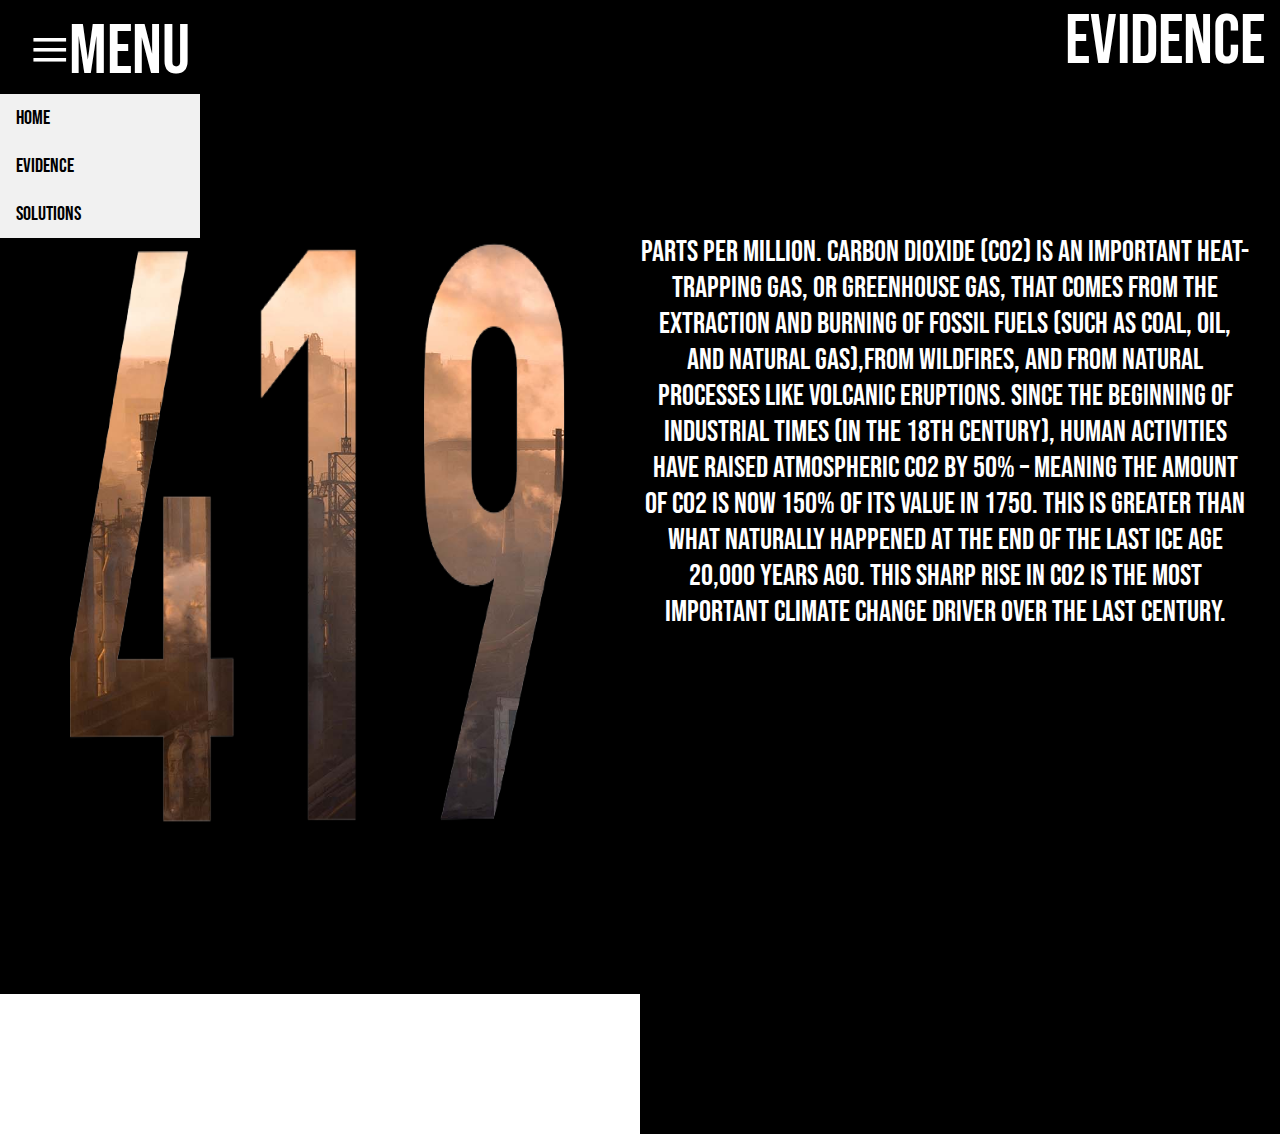
==== evidence.html @ 7bad2aaa "First push" ====
<!DOCTYPE html>
<html>
<head>
  <meta charset="utf-8">
  <meta name="viewport" content="width=device-width, initial-scale=1">
  <title>Evidence</title>
  <link rel="stylesheet" type="text/css" href="style2.css">
</head>
<body>
  
  <!-- <img class="bg" src="bg.jpeg" style="width: 100%; height: 100%;"> -->
 

  <div class="menuc">

  <div class="dropdown">
  <button class="dropbtn">≡MENU</button>
  <div class="dropdown-content">
   <a href="index.html">Home</a> 
   <a href="evidence.html">Evidence</a> 
   <a href="solutions.html">Solutions</a> 
  </div>
</div>


 <p class="t1">EVIDENCE</p>


</div>

<div class="container">


 <div class="col1">

    <img class="n1" src="419.png">

     
    <p class="tb">parts per million. Carbon dioxide (CO2) is an important
      heat-trapping gas, or greenhouse gas, that comes from the    extraction and burning of fossil fuels (such as coal, oil,  and natural gas),from wildfires, and from natural processes like volcanic eruptions. Since the beginning of industrial times (in the  18th century), human activities have raised atmospheric CO2 by  50% – meaning the amount of CO2 is now 150% of its value in 1750. This is greater than what naturally happened at the end of the last ice age 20,000 years ago. This sharp rise in CO2 is the most important climate change driver over the last century.</p>
    

     <!-- <img class="n2" src="11.png">

      <img class="n3" src="4s.png">
  
    <p class="t2" style="color: white; font-family:Bebas Neue; font-size: 30px;">inches since January 1993. Sea level rise is caused primarily by two factors related to global warming: the added water from melting ice sheets and glaciers, and the expansion of seawater as it warms.<br> 
      Global mean sea level provides an integrative measure of the state of the climate system, encompassing both the ocean and cryosphere (ice covered portions of Earth), and it can be viewed as an important indicator of what is happening to the climate in the present and what may happen in the future. Long-term changes in global mean sea level (GMSL) are predominantly driven by three processes:
      Ice Melt, Thermal Expansion, Land Water Storage
   </p>

   
    <p class="t3" style="color: white; font-family:Bebas Neue; font-size: 30px;">Degree Celsius since Preindustrial. Earth’s global average surface temperature in 2020 statistically tied with 2016 as the hottest year on record, continuing a long-term warming trend due to human activities. While Earth’s climate has changed throughout its history, the current warming is happening at a rate not seen in the past 10,000 years. The greenhouse effect is essential to life on Earth, but human-made emissions in the atmosphere are trapping and slowing heat loss to space. Five key greenhouse gases are carbon dioxide, nitrous oxide, methane, chlorofluorocarbons, and water vapor. While the Sun has played a role in past climate changes, the evidence shows the current warming cannot be explained by the Sun.</p> -->
   
  </div>
</body>
</html>
---- style2.css ----
@import url('https://fonts.googleapis.com/css2?family=Bebas+Neue&family=DM+Serif+Display&family=Reenie+Beanie&display=swap');

body {
    margin: 0px;
    background: url(bg.jpeg);
     background-repeat: no-repeat;
  background-size: cover;
  background-position: center;
  background-attachment: fixed;
  height: 100vh;
}

.menuc{
  display: flex;
  flex-direction: row;
  justify-content: space-between;
  background-color:black;
  color: white;
}

.dropbtn {
  background-color:black;
  color: white;
  padding-top: 10px;
  padding-right:200px;
  padding-left:30px;
  padding-bottom: 0px;
  font-family:"Bebas Neue";
  font-size: 70px;
  border: none;
}

.dropdown {
  position: relative;
  display: inline-block;
}

.dropdown-content {
  display: none;
  position: absolute;
  background-color: #f1f1f1;
  min-width: 200px;
  box-shadow: 0px 8px 16px 0px rgba(0,0,0,0.2);
  z-index: 1;
}

.dropdown-content a {
  color: black;
  padding: 12px 16px;
  text-decoration: none;
   font-family:"Bebas Neue";
   font-size: 20px;
  display: block;
}

.dropdown-content a:hover {background-color: #ddd;}

.dropdown:hover .dropdown-content {display: block;}

.dropdown:hover .dropbtn {background-color: black;}

.t1{
  margin: 0px;
  display: flex;
  justify-content: flex-end;
  background-color:black;
  color: white;
  padding-right:15px;
  font-family:"Bebas Neue";
  font-size: 70px;
}

.tb{
  margin: 0px;
  height: 100vh;
  background-color:black;
  color: white;
  font-family:"Bebas Neue";
  font-size: 30px;
  text-align: center;
  padding-top: 140px;
  padding-right: 30px;
}

.col1{
  display: flex;
  flex-direction: row;
  justify-content: center;
}

.n1{
width: 50%;
height: 100vh;
}

.n2{
  display: block;
  padding-top: 0px;
  padding-right:0px;
  padding-left:-20px;
  padding-bottom: 0px;
}

.n3{
  display: block;
  padding-top: 680px;
  padding-right:0px;
  padding-left:-20px;
  padding-bottom: 0px;
}


 /*.column01 {
  float: left;
  width: 50%;
  padding-top:800px;
  padding-right:0px;
  padding-left:650px;
  padding-bottom: 650px;
   height: 100vh; 
}

 .column02 {
  float: left;
  width: 50%;
  padding-top:100px;
  padding-right:0px;
  padding-left:80px;
   box-sizing: border-box;
 height: 100vh; 
}*/

 .container {
  display: flex;
  flex-direction: column;
}

.text-block {
  width: 50%;
  height: 100vh; 
  font-family:"Bebas Neue";
  font-size: 30px;
  position: absolute;
  top:120px;
  bottom: 0px;
  right: 0px;
  background-color: transparent;
  color: white;
  padding-left: 50px;
  padding-right: -30px;
}
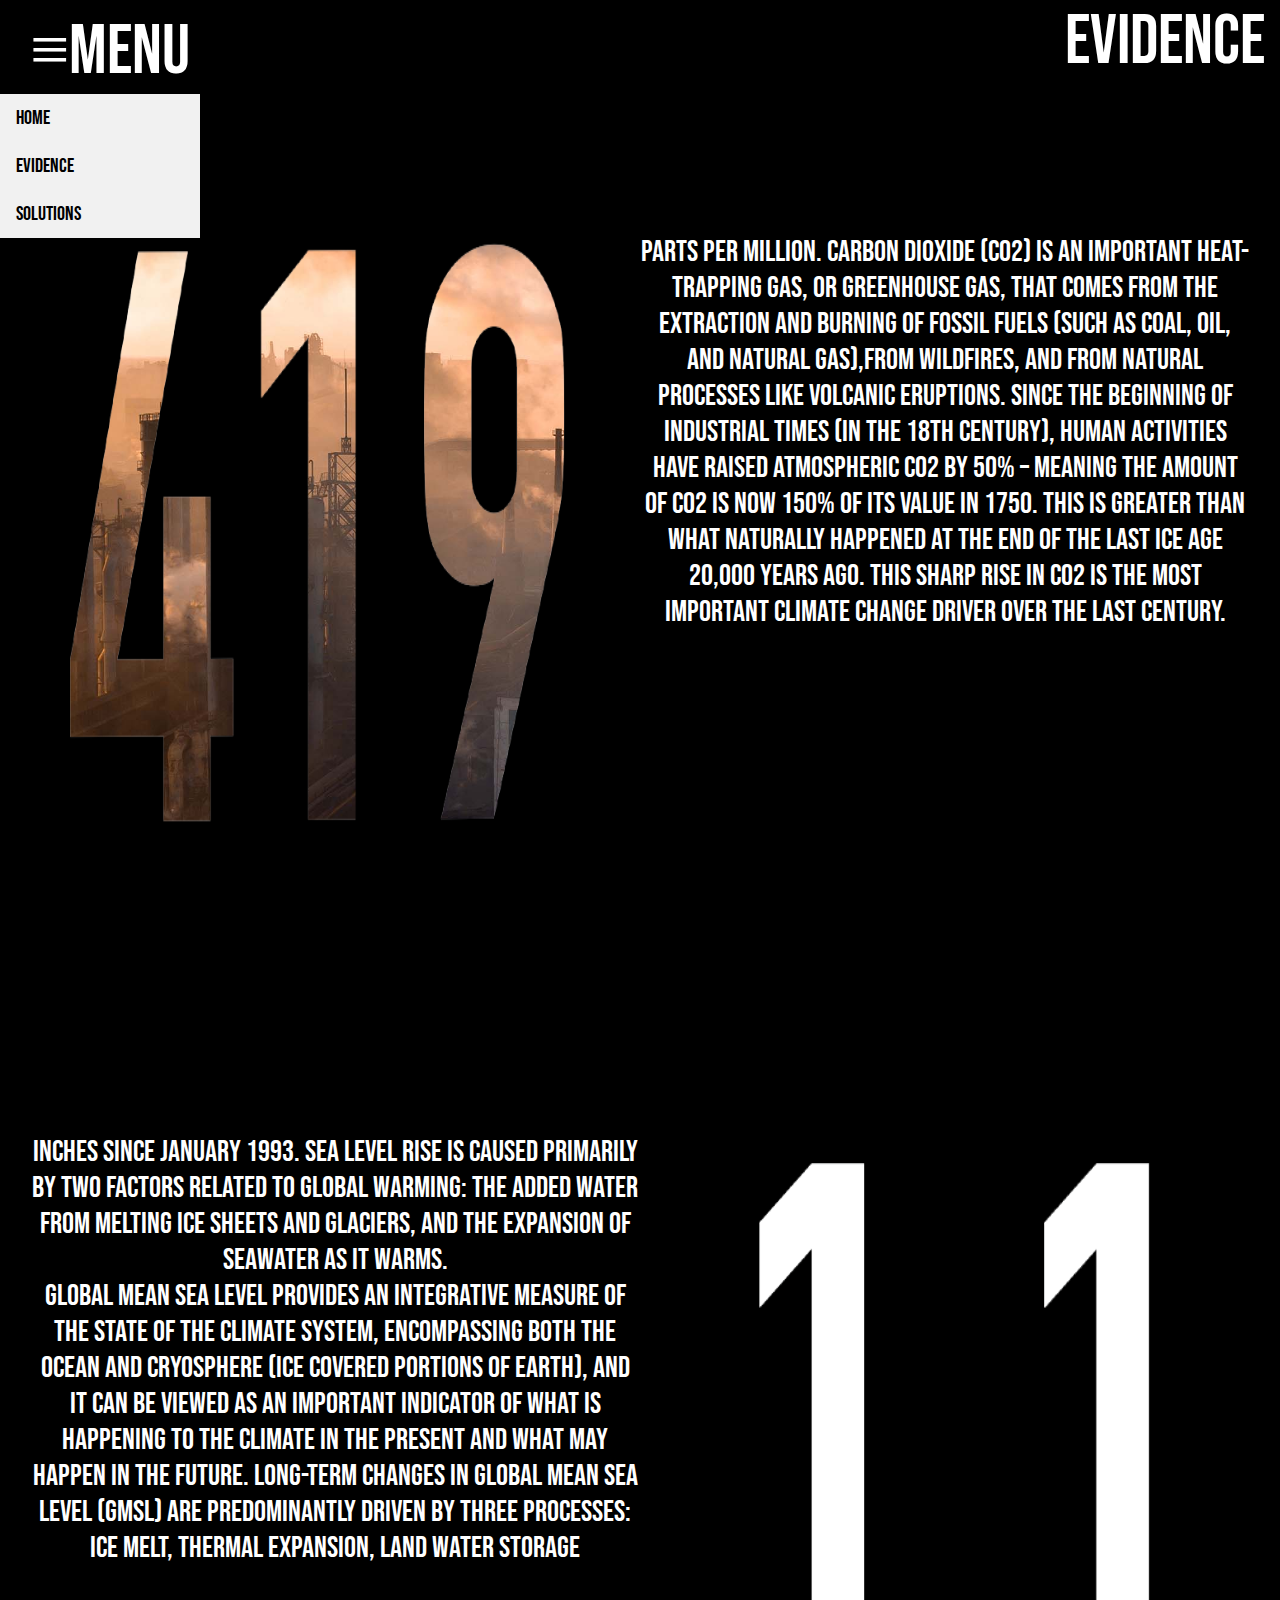
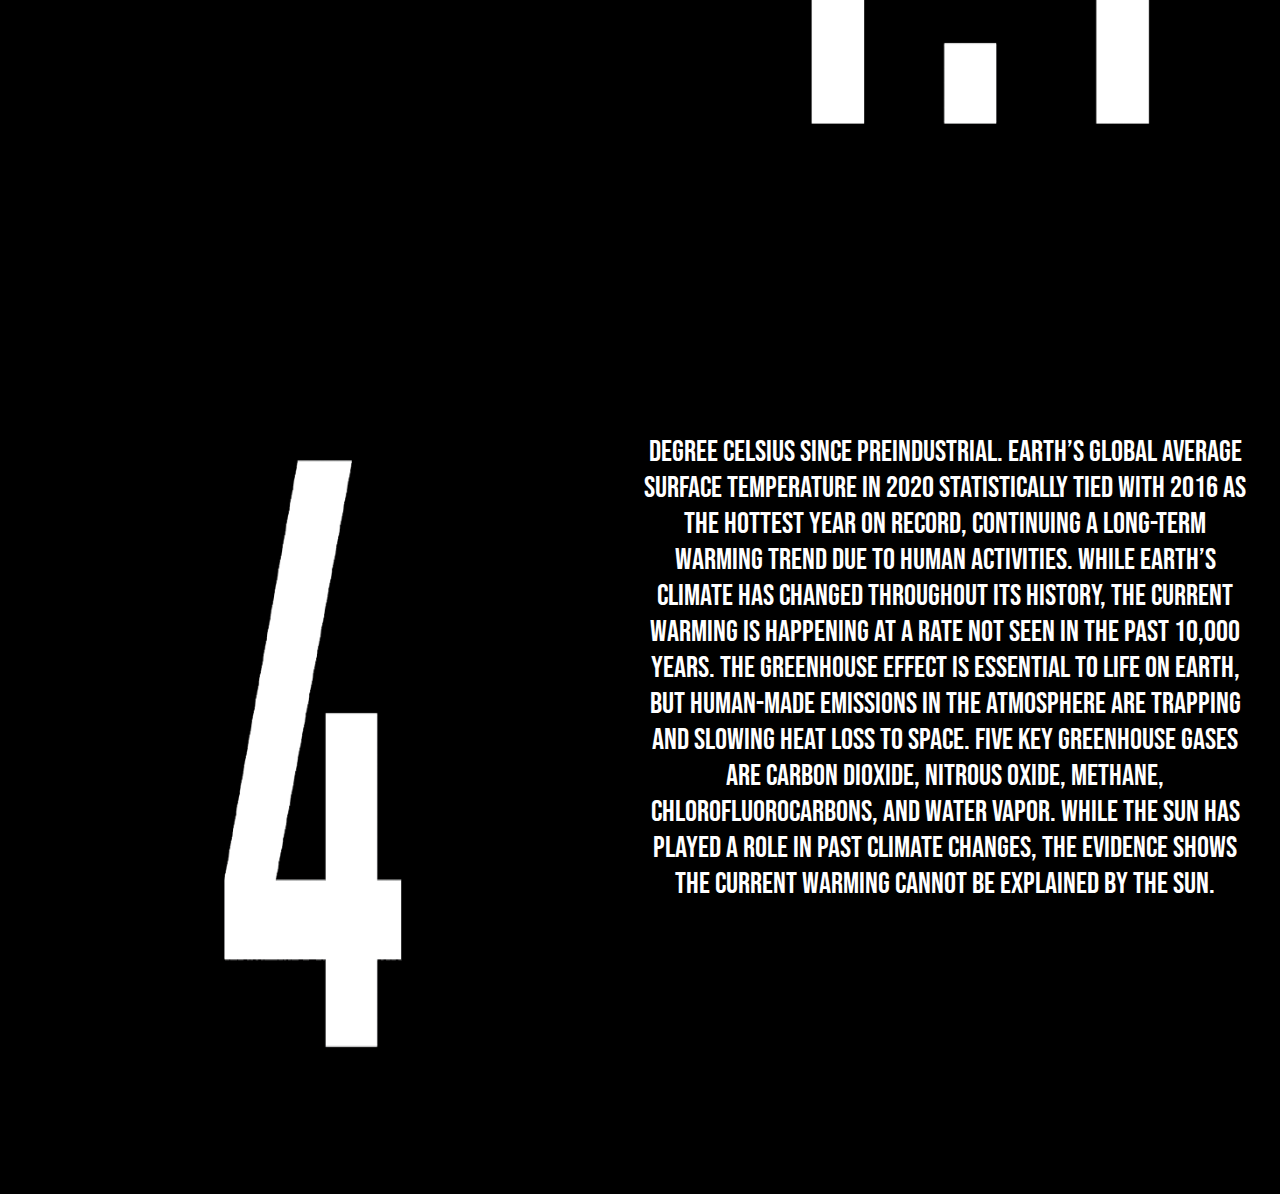
==== commit 23791218: "Page 2 update" ====
--- a/evidence.html
+++ b/evidence.html
@@ -38,20 +38,28 @@
      
     <p class="tb">parts per million. Carbon dioxide (CO2) is an important
       heat-trapping gas, or greenhouse gas, that comes from the    extraction and burning of fossil fuels (such as coal, oil,  and natural gas),from wildfires, and from natural processes like volcanic eruptions. Since the beginning of industrial times (in the  18th century), human activities have raised atmospheric CO2 by  50% – meaning the amount of CO2 is now 150% of its value in 1750. This is greater than what naturally happened at the end of the last ice age 20,000 years ago. This sharp rise in CO2 is the most important climate change driver over the last century.</p>
+
+    </div>
     
+  <div class="col2">
 
-     <!-- <img class="n2" src="11.png">
+      <img class="n2" src="11.png">
 
-      <img class="n3" src="4s.png">
-  
-    <p class="t2" style="color: white; font-family:Bebas Neue; font-size: 30px;">inches since January 1993. Sea level rise is caused primarily by two factors related to global warming: the added water from melting ice sheets and glaciers, and the expansion of seawater as it warms.<br> 
+        <p class="t2">inches since January 1993. Sea level rise is caused primarily by two factors related to global warming: the added water from melting ice sheets and glaciers, and the expansion of seawater as it warms.<br> 
       Global mean sea level provides an integrative measure of the state of the climate system, encompassing both the ocean and cryosphere (ice covered portions of Earth), and it can be viewed as an important indicator of what is happening to the climate in the present and what may happen in the future. Long-term changes in global mean sea level (GMSL) are predominantly driven by three processes:
       Ice Melt, Thermal Expansion, Land Water Storage
-   </p>
+      </p>
 
+  </div>
+
+  <div class="col3">
+
+  <img class="n3" src="4s.png">
    
-    <p class="t3" style="color: white; font-family:Bebas Neue; font-size: 30px;">Degree Celsius since Preindustrial. Earth’s global average surface temperature in 2020 statistically tied with 2016 as the hottest year on record, continuing a long-term warming trend due to human activities. While Earth’s climate has changed throughout its history, the current warming is happening at a rate not seen in the past 10,000 years. The greenhouse effect is essential to life on Earth, but human-made emissions in the atmosphere are trapping and slowing heat loss to space. Five key greenhouse gases are carbon dioxide, nitrous oxide, methane, chlorofluorocarbons, and water vapor. While the Sun has played a role in past climate changes, the evidence shows the current warming cannot be explained by the Sun.</p> -->
+    <p class="t3">Degree Celsius since Preindustrial. Earth’s global average surface temperature in 2020 statistically tied with 2016 as the hottest year on record, continuing a long-term warming trend due to human activities. While Earth’s climate has changed throughout its history, the current warming is happening at a rate not seen in the past 10,000 years. The greenhouse effect is essential to life on Earth, but human-made emissions in the atmosphere are trapping and slowing heat loss to space. Five key greenhouse gases are carbon dioxide, nitrous oxide, methane, chlorofluorocarbons, and water vapor. While the Sun has played a role in past climate changes, the evidence shows the current warming cannot be explained by the Sun.</p> 
+  </div>
    
-  </div>
+</div>
+
 </body>
 </html>--- a/style2.css
+++ b/style2.css
@@ -70,9 +70,21 @@
   font-size: 70px;
 }
 
-.tb{
-  margin: 0px;
-  height: 100vh;
+.t2{
+   margin: 0px;
+/*  height: 100vh;*/
+  background-color:black;
+  color: white;
+  font-family:"Bebas Neue";
+  font-size: 30px;
+  text-align: center;
+  padding-top: 140px;
+  padding-left: 30px;
+}
+
+.t3{
+   margin: 0px;
+/*  height: 100vh;*/
   background-color:black;
   color: white;
   font-family:"Bebas Neue";
@@ -82,7 +94,32 @@
   padding-right: 30px;
 }
 
+.tb{
+  margin: 0px;
+/*  height: 100vh;*/
+  background-color:black;
+  color: white;
+  font-family:"Bebas Neue";
+  font-size: 30px;
+  text-align: center;
+  align-items: center;
+ padding-top: 140px;
+  padding-right: 30px;
+}
+
 .col1{
+  display: flex;
+  flex-direction: row;
+  justify-content: center;
+}
+
+.col2{
+  display: flex;
+  flex-direction: row-reverse;
+  justify-content: center;
+}
+
+.col3{
   display: flex;
   flex-direction: row;
   justify-content: center;
@@ -94,19 +131,14 @@
 }
 
 .n2{
-  display: block;
-  padding-top: 0px;
-  padding-right:0px;
-  padding-left:-20px;
-  padding-bottom: 0px;
+  width: 50%;
+height: 100vh;
+  
 }
 
 .n3{
-  display: block;
-  padding-top: 680px;
-  padding-right:0px;
-  padding-left:-20px;
-  padding-bottom: 0px;
+ width: 50%;
+height: 100vh;
 }
 
 
@@ -135,7 +167,7 @@
   flex-direction: column;
 }
 
-.text-block {
+/*.text-block {
   width: 50%;
   height: 100vh; 
   font-family:"Bebas Neue";
@@ -148,4 +180,4 @@
   color: white;
   padding-left: 50px;
   padding-right: -30px;
-}+}*/